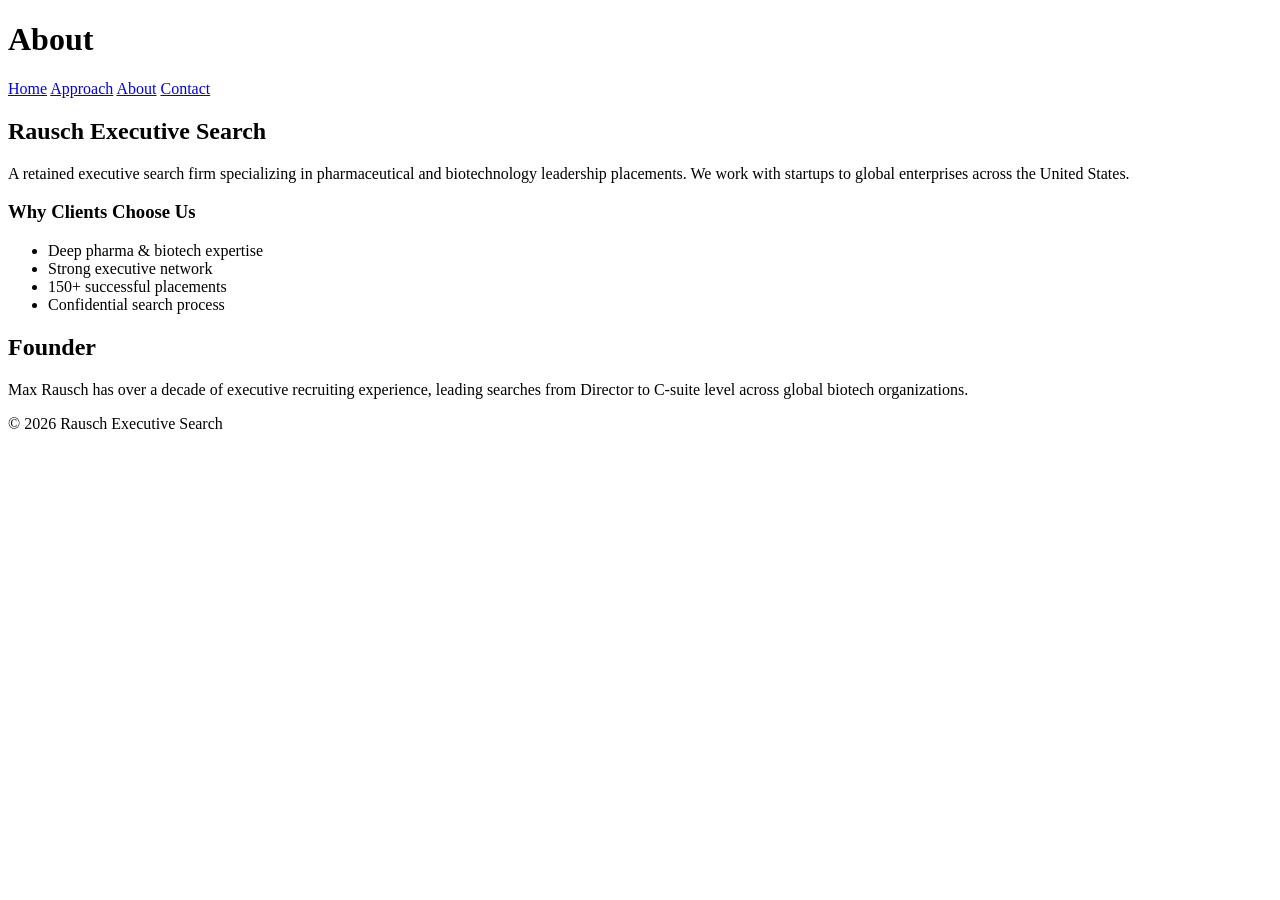
==== about.html @ 9081d70d "Rename file 3 to about.html" ====
<!DOCTYPE html>
<html lang="en">
<head>
<meta charset="UTF-8">
<meta name="viewport" content="width=device-width, initial-scale=1.0">
<title>About</title>
<link rel="stylesheet" href="style.css">
<meta name="description" content="About Rausch Executive Search and founder Max Rausch.">
</head>

<body>

<header>
  <div class="container nav">
    <h1>About</h1>
    <nav>
      <a href="index.html">Home</a>
      <a href="approach.html">Approach</a>
      <a href="about.html">About</a>
      <a href="contact.html">Contact</a>
    </nav>
  </div>
</header>

<section class="section">
  <div class="container">

    <h2>Rausch Executive Search</h2>
    <p>
      A retained executive search firm specializing in pharmaceutical and biotechnology leadership placements.
      We work with startups to global enterprises across the United States.
    </p>

    <div class="card">
      <h3>Why Clients Choose Us</h3>
      <ul>
        <li>Deep pharma & biotech expertise</li>
        <li>Strong executive network</li>
        <li>150+ successful placements</li>
        <li>Confidential search process</li>
      </ul>
    </div>

    <h2>Founder</h2>
    <p>
      Max Rausch has over a decade of executive recruiting experience, leading searches from Director to C-suite level across global biotech organizations.
    </p>

  </div>
</section>

<footer>
  <p>© 2026 Rausch Executive Search</p>
</footer>

</body>
</html>
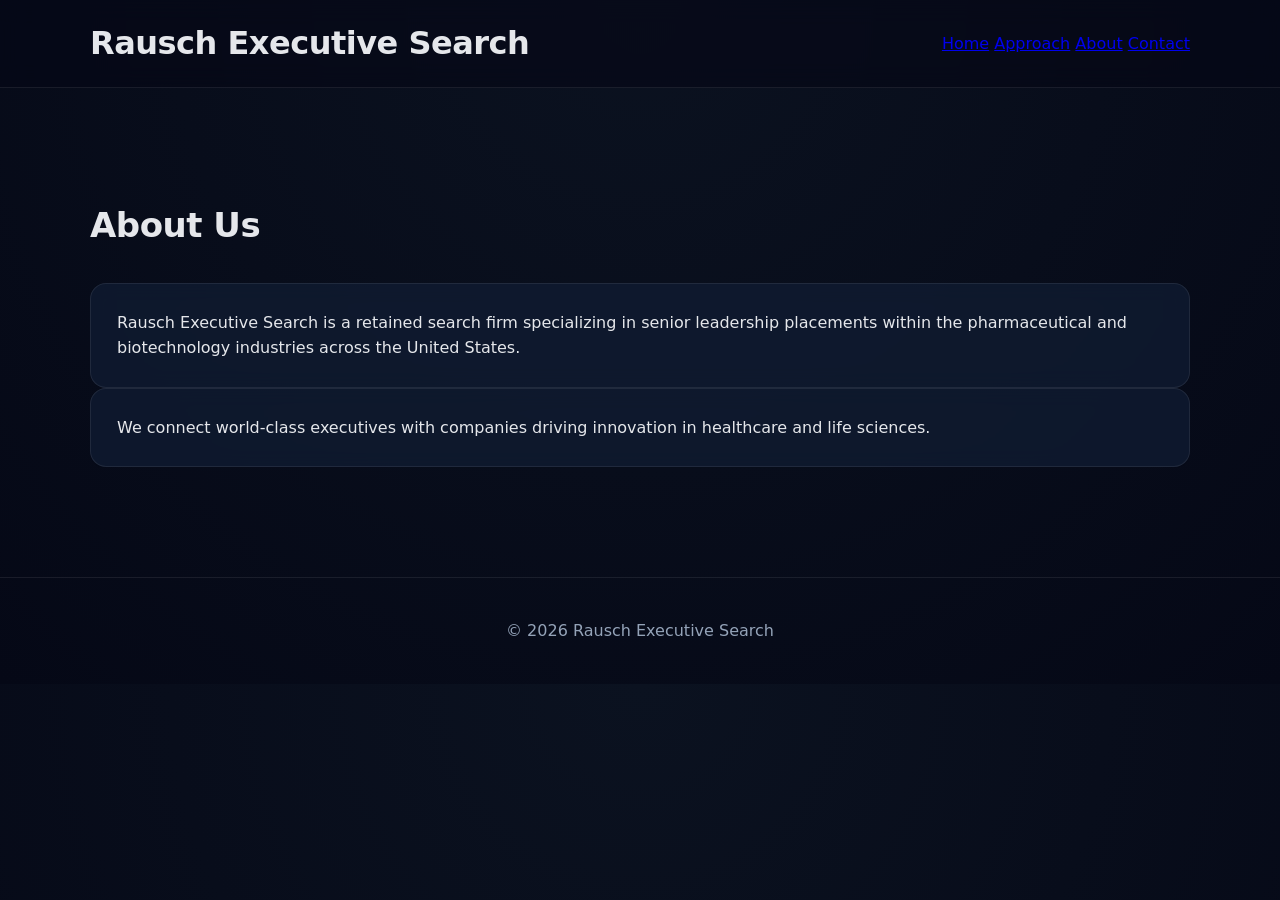
==== commit 634ce927: "Revise content and structure of about.html Updated the About page to enhance content and structure." ====
--- a/about.html
+++ b/about.html
@@ -1,19 +1,19 @@
 <!DOCTYPE html>
 <html lang="en">
 <head>
-<meta charset="UTF-8">
-<meta name="viewport" content="width=device-width, initial-scale=1.0">
+<meta charset="UTF-8" />
+<meta name="viewport" content="width=device-width, initial-scale=1.0" />
 <title>About</title>
-<link rel="stylesheet" href="style.css">
-<meta name="description" content="About Rausch Executive Search and founder Max Rausch.">
+<link rel="stylesheet" href="style.css" />
 </head>
 
 <body>
 
 <header>
   <div class="container nav">
-    <h1>About</h1>
-    <nav>
+    <h1 class="logo">Rausch Executive Search</h1>
+
+    <nav class="nav-links">
       <a href="index.html">Home</a>
       <a href="approach.html">Approach</a>
       <a href="about.html">About</a>
@@ -25,26 +25,19 @@
 <section class="section">
   <div class="container">
 
-    <h2>Rausch Executive Search</h2>
-    <p>
-      A retained executive search firm specializing in pharmaceutical and biotechnology leadership placements.
-      We work with startups to global enterprises across the United States.
-    </p>
+    <h2>About Us</h2>
 
     <div class="card">
-      <h3>Why Clients Choose Us</h3>
-      <ul>
-        <li>Deep pharma & biotech expertise</li>
-        <li>Strong executive network</li>
-        <li>150+ successful placements</li>
-        <li>Confidential search process</li>
-      </ul>
+      <p>
+        Rausch Executive Search is a retained search firm specializing in senior leadership placements within the pharmaceutical and biotechnology industries across the United States.
+      </p>
     </div>
 
-    <h2>Founder</h2>
-    <p>
-      Max Rausch has over a decade of executive recruiting experience, leading searches from Director to C-suite level across global biotech organizations.
-    </p>
+    <div class="card">
+      <p>
+        We connect world-class executives with companies driving innovation in healthcare and life sciences.
+      </p>
+    </div>
 
   </div>
 </section>
--- a/style.css
+++ b/style.css
@@ -0,0 +1,209 @@
+
+:root {
+  --bg: #050816;
+  --surface: #0b1220;
+  --card: rgba(17, 28, 51, 0.75);
+  --text: #e5e7eb;
+  --muted: #94a3b8;
+  --primary: #6366f1;
+  --accent: #38bdf8;
+  --border: rgba(255,255,255,0.08);
+}
+
+/* RESET */
+* {
+  margin: 0;
+  padding: 0;
+  box-sizing: border-box;
+}
+
+html {
+  scroll-behavior: smooth;
+}
+
+/* BODY */
+body {
+  font-family: system-ui, -apple-system, Segoe UI, Roboto, Arial, sans-serif;
+  background: radial-gradient(circle at top, #0b1220, #050816);
+  color: var(--text);
+  line-height: 1.6;
+}
+
+/* CONTAINER */
+.container {
+  width: 92%;
+  max-width: 1100px;
+  margin: auto;
+}
+
+/* HEADER */
+header {
+  position: sticky;
+  top: 0;
+  background: rgba(5, 8, 22, 0.6);
+  backdrop-filter: blur(12px);
+  border-bottom: 1px solid var(--border);
+  z-index: 1000;
+}
+
+.nav {
+  display: flex;
+  justify-content: space-between;
+  align-items: center;
+  padding: 18px 0;
+}
+
+.logo {
+  font-weight: 700;
+  letter-spacing: -0.5px;
+  color: var(--text);
+}
+
+/* HERO */
+.hero {
+  text-align: center;
+  padding: 150px 20px;
+  background: radial-gradient(circle at top, #1e1b4b, #050816);
+  position: relative;
+  overflow: hidden;
+}
+
+.hero h2 {
+  font-size: 48px;
+  letter-spacing: -1px;
+  margin-bottom: 16px;
+}
+
+.hero p {
+  color: var(--muted);
+  font-size: 18px;
+}
+
+/* BUTTON */
+.btn {
+  display: inline-block;
+  margin-top: 28px;
+  padding: 14px 26px;
+  background: linear-gradient(135deg, var(--primary), var(--accent));
+  color: white;
+  text-decoration: none;
+  border-radius: 12px;
+  transition: 0.25s;
+  font-weight: 600;
+}
+
+.btn:hover {
+  transform: translateY(-4px);
+  filter: brightness(1.1);
+}
+
+/* SECTIONS */
+.section {
+  padding: 110px 0;
+}
+
+/* LIGHT SECTION */
+.light {
+  background: rgba(255,255,255,0.02);
+}
+
+/* TITLES */
+.section h2 {
+  font-size: 34px;
+  margin-bottom: 30px;
+  letter-spacing: -0.5px;
+}
+
+/* GRID */
+.grid {
+  display: grid;
+  grid-template-columns: repeat(3, 1fr);
+  gap: 22px;
+}
+
+/* CARDS */
+.card {
+  background: var(--card);
+  border: 1px solid var(--border);
+  padding: 26px;
+  border-radius: 16px;
+  backdrop-filter: blur(10px);
+  transition: 0.3s;
+}
+
+.card:hover {
+  transform: translateY(-8px);
+  border-color: var(--accent);
+  box-shadow: 0 20px 40px rgba(0,0,0,0.4);
+}
+
+/* STATS */
+.stats {
+  background: rgba(255,255,255,0.02);
+  padding: 70px 0;
+}
+
+.stat-grid {
+  display: grid;
+  grid-template-columns: repeat(3, 1fr);
+  text-align: center;
+  gap: 20px;
+}
+
+.stat h3 {
+  font-size: 34px;
+  color: var(--accent);
+}
+
+.stat p {
+  color: var(--muted);
+}
+
+/* FORM */
+.form {
+  display: flex;
+  flex-direction: column;
+  gap: 14px;
+}
+
+.form input,
+.form textarea {
+  padding: 14px;
+  border-radius: 10px;
+  border: 1px solid var(--border);
+  background: rgba(255,255,255,0.03);
+  color: var(--text);
+}
+
+.form button {
+  padding: 14px;
+  border: none;
+  border-radius: 10px;
+  background: linear-gradient(135deg, var(--primary), var(--accent));
+  color: white;
+  cursor: pointer;
+}
+
+/* FOOTER */
+footer {
+  text-align: center;
+  padding: 40px;
+  color: var(--muted);
+  border-top: 1px solid var(--border);
+}
+
+/* MOBILE */
+@media (max-width: 768px) {
+  .grid {
+    grid-template-columns: 1fr;
+  }
+
+  .hero h2 {
+    font-size: 32px;
+  }
+
+  .stat-grid {
+    grid-template-columns: 1fr;
+  }
+}
+
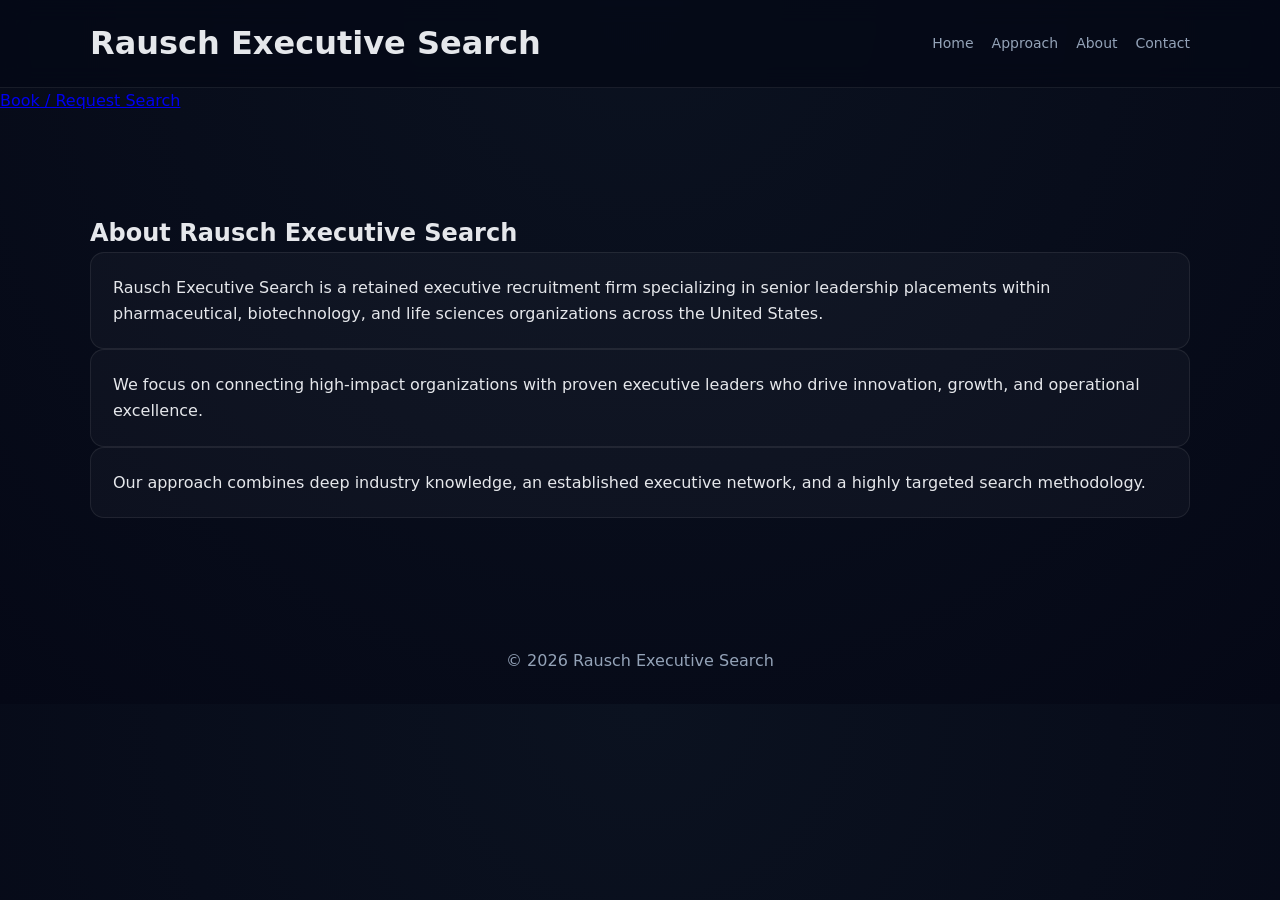
==== commit cd99ff9a: "Revise About section for clarity and detail Updated the content in the About section to enhance clar" ====
--- a/about.html
+++ b/about.html
@@ -22,23 +22,31 @@
   </div>
 </header>
 
+<a class="floating-btn" href="contact.html">Book / Request Search</a>
+
 <section class="section">
   <div class="container">
-
-    <h2>About Us</h2>
+    <h2>About Rausch Executive Search</h2>
 
     <div class="card">
       <p>
-        Rausch Executive Search is a retained search firm specializing in senior leadership placements within the pharmaceutical and biotechnology industries across the United States.
+        Rausch Executive Search is a retained executive recruitment firm specializing in senior leadership placements
+        within pharmaceutical, biotechnology, and life sciences organizations across the United States.
       </p>
     </div>
 
     <div class="card">
       <p>
-        We connect world-class executives with companies driving innovation in healthcare and life sciences.
+        We focus on connecting high-impact organizations with proven executive leaders who drive innovation, growth,
+        and operational excellence.
       </p>
     </div>
 
+    <div class="card">
+      <p>
+        Our approach combines deep industry knowledge, an established executive network, and a highly targeted search methodology.
+      </p>
+    </div>
   </div>
 </section>
 
--- a/style.css
+++ b/style.css
@@ -1,8 +1,6 @@
 
 :root {
   --bg: #050816;
-  --surface: #0b1220;
-  --card: rgba(17, 28, 51, 0.75);
   --text: #e5e7eb;
   --muted: #94a3b8;
   --primary: #6366f1;
@@ -10,200 +8,175 @@
   --border: rgba(255,255,255,0.08);
 }
 
-/* RESET */
 * {
   margin: 0;
   padding: 0;
   box-sizing: border-box;
 }
 
-html {
-  scroll-behavior: smooth;
-}
-
-/* BODY */
 body {
-  font-family: system-ui, -apple-system, Segoe UI, Roboto, Arial, sans-serif;
+  font-family: system-ui, Arial;
   background: radial-gradient(circle at top, #0b1220, #050816);
   color: var(--text);
   line-height: 1.6;
 }
 
-/* CONTAINER */
 .container {
   width: 92%;
   max-width: 1100px;
   margin: auto;
 }
 
-/* HEADER */
+/* NAV */
 header {
   position: sticky;
   top: 0;
-  background: rgba(5, 8, 22, 0.6);
+  background: rgba(5,8,22,0.75);
   backdrop-filter: blur(12px);
   border-bottom: 1px solid var(--border);
-  z-index: 1000;
 }
 
 .nav {
   display: flex;
   justify-content: space-between;
+  padding: 18px 0;
   align-items: center;
-  padding: 18px 0;
 }
 
 .logo {
   font-weight: 700;
-  letter-spacing: -0.5px;
-  color: var(--text);
+}
+
+.nav-links {
+  display: flex;
+  gap: 18px;
+}
+
+.nav-links a {
+  color: var(--muted);
+  text-decoration: none;
+  font-size: 14px;
+}
+
+.nav-links a:hover {
+  color: var(--accent);
 }
 
 /* HERO */
 .hero {
   text-align: center;
-  padding: 150px 20px;
-  background: radial-gradient(circle at top, #1e1b4b, #050816);
-  position: relative;
-  overflow: hidden;
+  padding: 140px 20px;
 }
 
 .hero h2 {
-  font-size: 48px;
-  letter-spacing: -1px;
-  margin-bottom: 16px;
+  font-size: 42px;
 }
 
 .hero p {
   color: var(--muted);
-  font-size: 18px;
+  margin-top: 10px;
 }
 
-/* BUTTON */
 .btn {
   display: inline-block;
-  margin-top: 28px;
+  margin-top: 24px;
   padding: 14px 26px;
   background: linear-gradient(135deg, var(--primary), var(--accent));
   color: white;
+  border-radius: 12px;
   text-decoration: none;
-  border-radius: 12px;
-  transition: 0.25s;
-  font-weight: 600;
-}
-
-.btn:hover {
-  transform: translateY(-4px);
-  filter: brightness(1.1);
 }
 
 /* SECTIONS */
 .section {
-  padding: 110px 0;
+  padding: 100px 0;
 }
 
-/* LIGHT SECTION */
 .light {
   background: rgba(255,255,255,0.02);
-}
-
-/* TITLES */
-.section h2 {
-  font-size: 34px;
-  margin-bottom: 30px;
-  letter-spacing: -0.5px;
 }
 
 /* GRID */
 .grid {
   display: grid;
   grid-template-columns: repeat(3, 1fr);
-  gap: 22px;
+  gap: 20px;
 }
 
 /* CARDS */
 .card {
-  background: var(--card);
+  background: rgba(255,255,255,0.03);
   border: 1px solid var(--border);
-  padding: 26px;
-  border-radius: 16px;
-  backdrop-filter: blur(10px);
-  transition: 0.3s;
+  padding: 22px;
+  border-radius: 14px;
 }
 
-.card:hover {
-  transform: translateY(-8px);
-  border-color: var(--accent);
-  box-shadow: 0 20px 40px rgba(0,0,0,0.4);
+/* STEPS */
+.steps .step {
+  padding: 14px;
+  border-left: 3px solid var(--accent);
+  margin-bottom: 10px;
 }
 
 /* STATS */
 .stats {
-  background: rgba(255,255,255,0.02);
-  padding: 70px 0;
+  padding: 60px 0;
 }
 
 .stat-grid {
   display: grid;
   grid-template-columns: repeat(3, 1fr);
   text-align: center;
-  gap: 20px;
 }
 
 .stat h3 {
-  font-size: 34px;
   color: var(--accent);
 }
 
-.stat p {
-  color: var(--muted);
+/* CTA */
+.cta {
+  text-align: center;
+  padding: 90px 20px;
+  background: rgba(255,255,255,0.02);
 }
 
 /* FORM */
 .form {
   display: flex;
   flex-direction: column;
-  gap: 14px;
+  gap: 12px;
 }
 
-.form input,
-.form textarea {
-  padding: 14px;
-  border-radius: 10px;
+input, textarea {
+  padding: 12px;
+  border-radius: 8px;
   border: 1px solid var(--border);
-  background: rgba(255,255,255,0.03);
-  color: var(--text);
+  background: transparent;
+  color: white;
 }
 
-.form button {
-  padding: 14px;
+button {
+  padding: 12px;
   border: none;
-  border-radius: 10px;
   background: linear-gradient(135deg, var(--primary), var(--accent));
   color: white;
-  cursor: pointer;
+  border-radius: 10px;
 }
 
 /* FOOTER */
 footer {
   text-align: center;
-  padding: 40px;
+  padding: 30px;
   color: var(--muted);
-  border-top: 1px solid var(--border);
 }
 
 /* MOBILE */
 @media (max-width: 768px) {
-  .grid {
+  .grid, .stat-grid {
     grid-template-columns: 1fr;
   }
 
   .hero h2 {
-    font-size: 32px;
-  }
-
-  .stat-grid {
-    grid-template-columns: 1fr;
+    font-size: 28px;
   }
 }
-
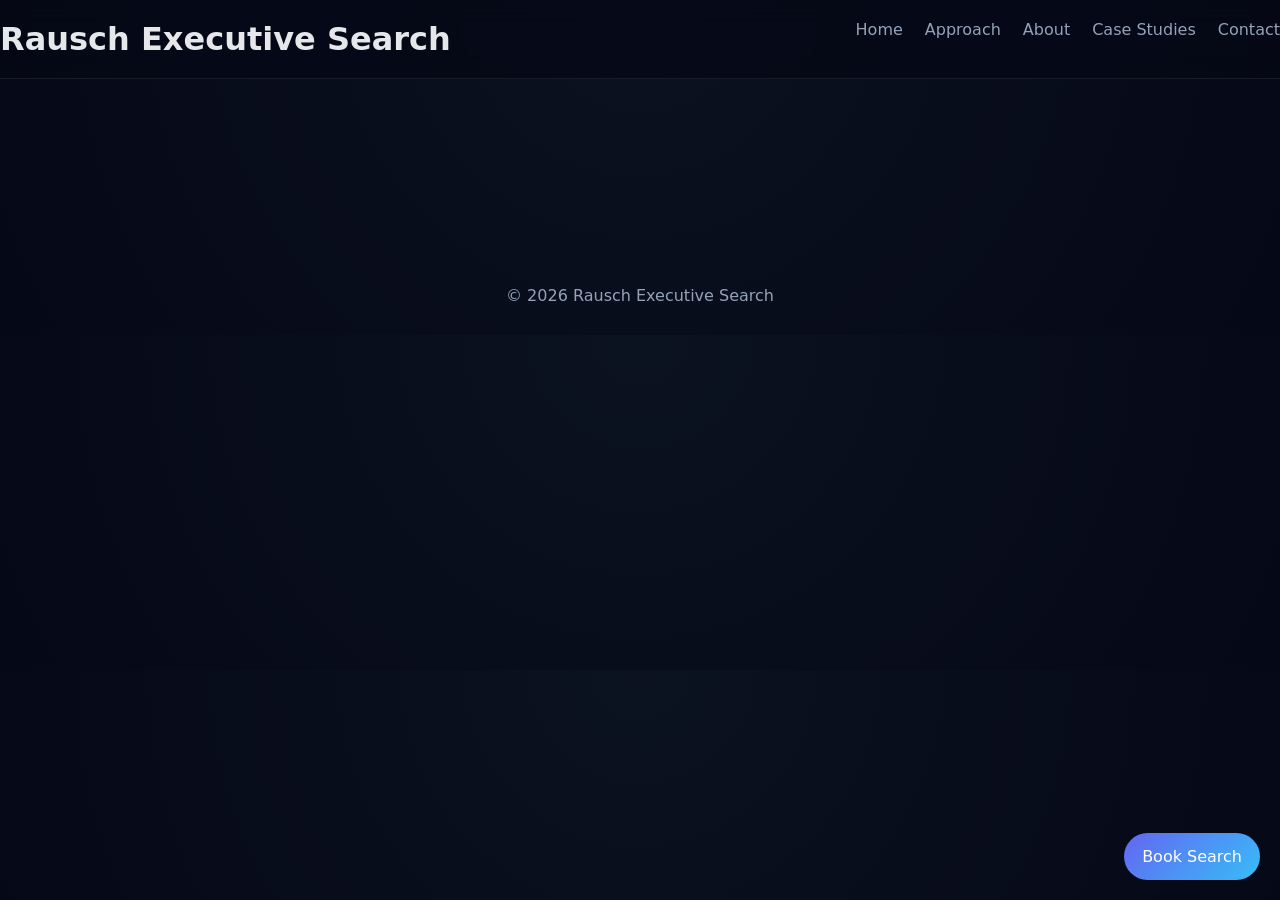
==== commit 129dcdfb: "Revise About section and update navigation links Updated content and structure in the About section " ====
--- a/about.html
+++ b/about.html
@@ -17,35 +17,24 @@
       <a href="index.html">Home</a>
       <a href="approach.html">Approach</a>
       <a href="about.html">About</a>
+      <a href="case-studies.html">Case Studies</a>
       <a href="contact.html">Contact</a>
     </nav>
   </div>
 </header>
 
-<a class="floating-btn" href="contact.html">Book / Request Search</a>
+<a class="floating-btn" href="contact.html">Book Search</a>
 
-<section class="section">
+<section class="section reveal">
   <div class="container">
-    <h2>About Rausch Executive Search</h2>
+    <h2>About Us</h2>
 
     <div class="card">
-      <p>
-        Rausch Executive Search is a retained executive recruitment firm specializing in senior leadership placements
-        within pharmaceutical, biotechnology, and life sciences organizations across the United States.
-      </p>
+      <p>Rausch Executive Search is a retained executive recruitment firm specializing in senior leadership placements within pharmaceutical and biotechnology industries.</p>
     </div>
 
     <div class="card">
-      <p>
-        We focus on connecting high-impact organizations with proven executive leaders who drive innovation, growth,
-        and operational excellence.
-      </p>
-    </div>
-
-    <div class="card">
-      <p>
-        Our approach combines deep industry knowledge, an established executive network, and a highly targeted search methodology.
-      </p>
+      <p>We connect world-class executives with organizations driving innovation in healthcare and life sciences.</p>
     </div>
   </div>
 </section>
@@ -54,5 +43,6 @@
   <p>© 2026 Rausch Executive Search</p>
 </footer>
 
+<script src="script.js"></script>
 </body>
 </html>
--- a/style.css
+++ b/style.css
@@ -18,44 +18,31 @@
   font-family: system-ui, Arial;
   background: radial-gradient(circle at top, #0b1220, #050816);
   color: var(--text);
-  line-height: 1.6;
-}
-
-.container {
-  width: 92%;
-  max-width: 1100px;
-  margin: auto;
 }
 
 /* NAV */
 header {
   position: sticky;
   top: 0;
-  background: rgba(5,8,22,0.75);
-  backdrop-filter: blur(12px);
+  background: rgba(5,8,22,0.8);
+  backdrop-filter: blur(14px);
   border-bottom: 1px solid var(--border);
 }
 
 .nav {
   display: flex;
   justify-content: space-between;
-  padding: 18px 0;
-  align-items: center;
-}
-
-.logo {
-  font-weight: 700;
+  padding: 20px 0;
 }
 
 .nav-links {
   display: flex;
-  gap: 18px;
+  gap: 22px;
 }
 
 .nav-links a {
   color: var(--muted);
   text-decoration: none;
-  font-size: 14px;
 }
 
 .nav-links a:hover {
@@ -68,32 +55,15 @@
   padding: 140px 20px;
 }
 
-.hero h2 {
-  font-size: 42px;
-}
-
-.hero p {
-  color: var(--muted);
-  margin-top: 10px;
-}
-
+/* BUTTON */
 .btn {
   display: inline-block;
-  margin-top: 24px;
+  margin-top: 20px;
   padding: 14px 26px;
   background: linear-gradient(135deg, var(--primary), var(--accent));
+  border-radius: 12px;
   color: white;
-  border-radius: 12px;
   text-decoration: none;
-}
-
-/* SECTIONS */
-.section {
-  padding: 100px 0;
-}
-
-.light {
-  background: rgba(255,255,255,0.02);
 }
 
 /* GRID */
@@ -103,34 +73,25 @@
   gap: 20px;
 }
 
-/* CARDS */
+/* CARD */
 .card {
   background: rgba(255,255,255,0.03);
   border: 1px solid var(--border);
   padding: 22px;
   border-radius: 14px;
+  transition: 0.3s;
 }
 
-/* STEPS */
-.steps .step {
-  padding: 14px;
-  border-left: 3px solid var(--accent);
-  margin-bottom: 10px;
+.card:hover {
+  transform: translateY(-6px);
 }
 
-/* STATS */
-.stats {
-  padding: 60px 0;
-}
-
-.stat-grid {
-  display: grid;
-  grid-template-columns: repeat(3, 1fr);
-  text-align: center;
-}
-
-.stat h3 {
-  color: var(--accent);
+/* LOGOS */
+.logo-strip {
+  display: flex;
+  justify-content: space-around;
+  opacity: 0.6;
+  padding: 30px 0;
 }
 
 /* CTA */
@@ -140,27 +101,29 @@
   background: rgba(255,255,255,0.02);
 }
 
-/* FORM */
-.form {
-  display: flex;
-  flex-direction: column;
-  gap: 12px;
+/* FLOATING BUTTON */
+.floating-btn {
+  position: fixed;
+  bottom: 20px;
+  right: 20px;
+  background: linear-gradient(135deg, var(--primary), var(--accent));
+  padding: 14px 18px;
+  border-radius: 999px;
+  color: white;
+  text-decoration: none;
+  z-index: 999;
 }
 
-input, textarea {
-  padding: 12px;
-  border-radius: 8px;
-  border: 1px solid var(--border);
-  background: transparent;
-  color: white;
+/* REVEAL ANIMATION */
+.reveal {
+  opacity: 0;
+  transform: translateY(20px);
+  transition: 0.6s ease;
 }
 
-button {
-  padding: 12px;
-  border: none;
-  background: linear-gradient(135deg, var(--primary), var(--accent));
-  color: white;
-  border-radius: 10px;
+.reveal.show {
+  opacity: 1;
+  transform: translateY(0);
 }
 
 /* FOOTER */
@@ -171,12 +134,6 @@
 }
 
 /* MOBILE */
-@media (max-width: 768px) {
-  .grid, .stat-grid {
-    grid-template-columns: 1fr;
-  }
-
-  .hero h2 {
-    font-size: 28px;
-  }
+@media(max-width:768px){
+  .grid { grid-template-columns: 1fr; }
 }
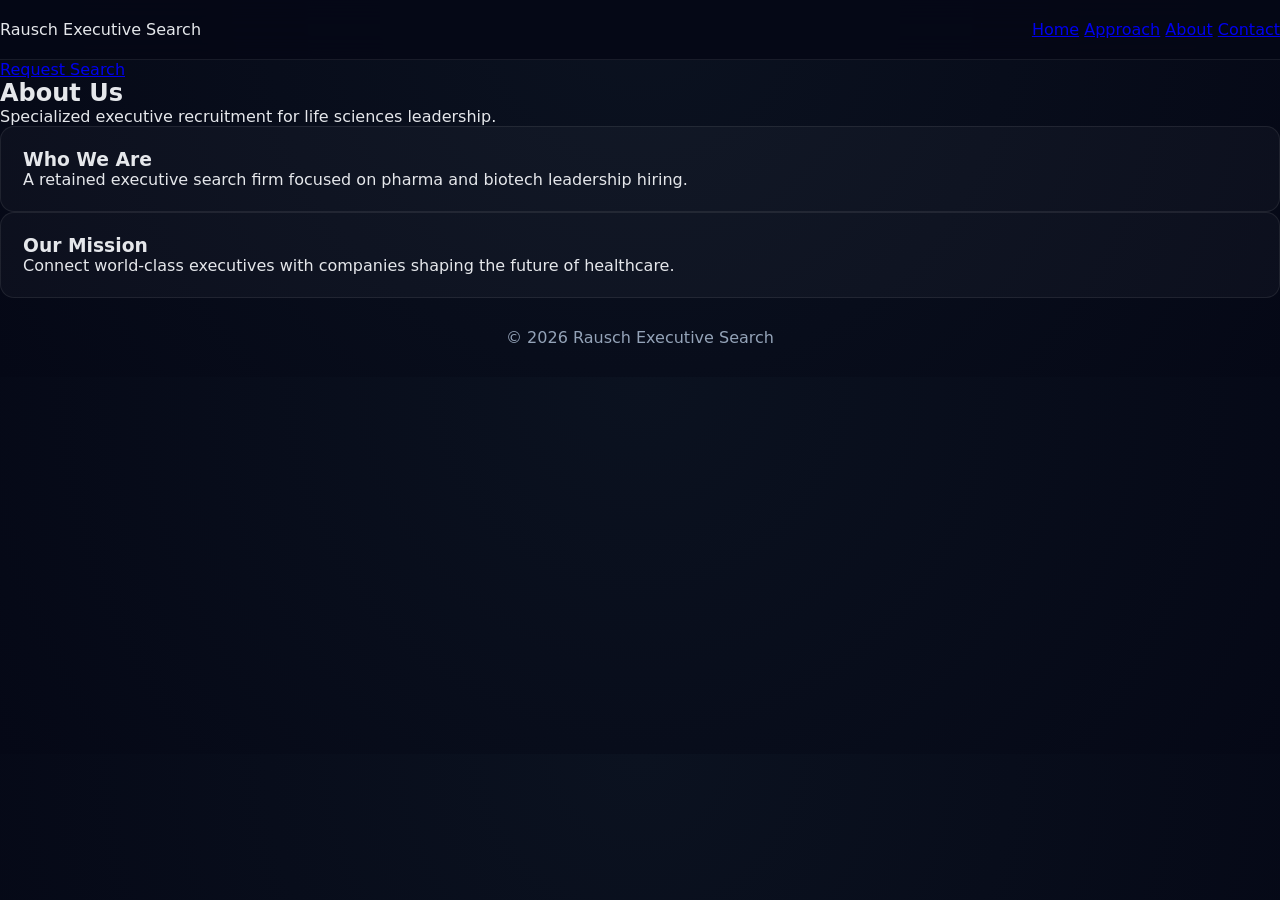
==== commit a9b63e0c: "Refactor about.html structure and content" ====
--- a/about.html
+++ b/about.html
@@ -1,41 +1,46 @@
 <!DOCTYPE html>
 <html lang="en">
 <head>
-<meta charset="UTF-8" />
-<meta name="viewport" content="width=device-width, initial-scale=1.0" />
+<meta charset="UTF-8">
+<meta name="viewport" content="width=device-width, initial-scale=1.0">
 <title>About</title>
-<link rel="stylesheet" href="style.css" />
+<link rel="stylesheet" href="style.css">
 </head>
 
 <body>
 
 <header>
-  <div class="container nav">
-    <h1 class="logo">Rausch Executive Search</h1>
-
-    <nav class="nav-links">
+  <div class="nav">
+    <div class="logo">Rausch Executive Search</div>
+    <div class="links">
       <a href="index.html">Home</a>
       <a href="approach.html">Approach</a>
       <a href="about.html">About</a>
-      <a href="case-studies.html">Case Studies</a>
       <a href="contact.html">Contact</a>
-    </nav>
+    </div>
   </div>
 </header>
 
-<a class="floating-btn" href="contact.html">Book Search</a>
+<a class="floating" href="contact.html">Request Search</a>
 
-<section class="section reveal">
+<section class="hero-small">
+  <h1>About Us</h1>
+  <p>Specialized executive recruitment for life sciences leadership.</p>
+</section>
+
+<section class="section">
   <div class="container">
-    <h2>About Us</h2>
 
     <div class="card">
-      <p>Rausch Executive Search is a retained executive recruitment firm specializing in senior leadership placements within pharmaceutical and biotechnology industries.</p>
+      <h3>Who We Are</h3>
+      <p>A retained executive search firm focused on pharma and biotech leadership hiring.</p>
     </div>
 
     <div class="card">
-      <p>We connect world-class executives with organizations driving innovation in healthcare and life sciences.</p>
+      <h3>Our Mission</h3>
+      <p>Connect world-class executives with companies shaping the future of healthcare.</p>
     </div>
+
   </div>
 </section>
 
--- a/style.css
+++ b/style.css
@@ -1,4 +1,3 @@
-
 :root {
   --bg: #050816;
   --text: #e5e7eb;
@@ -24,7 +23,7 @@
 header {
   position: sticky;
   top: 0;
-  background: rgba(5,8,22,0.8);
+  background: rgba(5,8,22,0.85);
   backdrop-filter: blur(14px);
   border-bottom: 1px solid var(--border);
 }
@@ -79,19 +78,6 @@
   border: 1px solid var(--border);
   padding: 22px;
   border-radius: 14px;
-  transition: 0.3s;
-}
-
-.card:hover {
-  transform: translateY(-6px);
-}
-
-/* LOGOS */
-.logo-strip {
-  display: flex;
-  justify-content: space-around;
-  opacity: 0.6;
-  padding: 30px 0;
 }
 
 /* CTA */
@@ -111,10 +97,10 @@
   border-radius: 999px;
   color: white;
   text-decoration: none;
-  z-index: 999;
+  z-index: 9999;
 }
 
-/* REVEAL ANIMATION */
+/* ANIMATION */
 .reveal {
   opacity: 0;
   transform: translateY(20px);
@@ -133,7 +119,6 @@
   color: var(--muted);
 }
 
-/* MOBILE */
 @media(max-width:768px){
   .grid { grid-template-columns: 1fr; }
 }
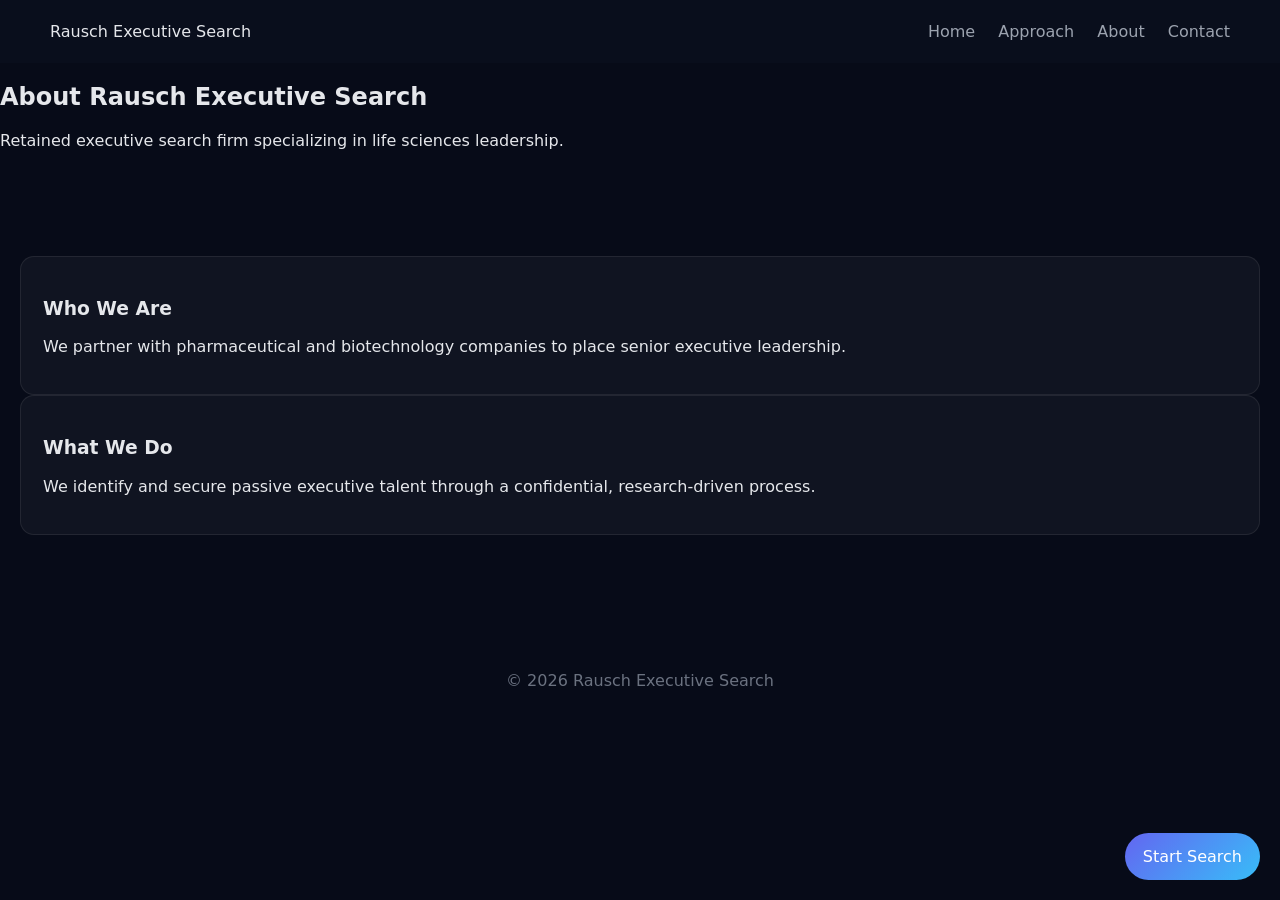
==== commit dde7bdd7: "Refactor about.html for improved structure and content" ====
--- a/about.html
+++ b/about.html
@@ -1,5 +1,5 @@
 <!DOCTYPE html>
-<html lang="en">
+<html>
 <head>
 <meta charset="UTF-8">
 <meta name="viewport" content="width=device-width, initial-scale=1.0">
@@ -9,36 +9,35 @@
 
 <body>
 
-<header>
-  <div class="nav">
-    <div class="logo">Rausch Executive Search</div>
-    <div class="links">
-      <a href="index.html">Home</a>
-      <a href="approach.html">Approach</a>
-      <a href="about.html">About</a>
-      <a href="contact.html">Contact</a>
-    </div>
+<header class="nav">
+  <div class="logo">Rausch Executive Search</div>
+
+  <div class="links">
+    <a href="index.html">Home</a>
+    <a href="approach.html">Approach</a>
+    <a href="about.html">About</a>
+    <a href="contact.html">Contact</a>
   </div>
 </header>
 
-<a class="floating" href="contact.html">Request Search</a>
+<a class="floating" href="contact.html">Start Search</a>
 
-<section class="hero-small">
-  <h1>About Us</h1>
-  <p>Specialized executive recruitment for life sciences leadership.</p>
+<section class="page-hero">
+  <h1>About Rausch Executive Search</h1>
+  <p>Retained executive search firm specializing in life sciences leadership.</p>
 </section>
 
 <section class="section">
   <div class="container">
 
-    <div class="card">
+    <div class="card large">
       <h3>Who We Are</h3>
-      <p>A retained executive search firm focused on pharma and biotech leadership hiring.</p>
+      <p>We partner with pharmaceutical and biotechnology companies to place senior executive leadership.</p>
     </div>
 
-    <div class="card">
-      <h3>Our Mission</h3>
-      <p>Connect world-class executives with companies shaping the future of healthcare.</p>
+    <div class="card large">
+      <h3>What We Do</h3>
+      <p>We identify and secure passive executive talent through a confidential, research-driven process.</p>
     </div>
 
   </div>
@@ -48,6 +47,5 @@
   <p>© 2026 Rausch Executive Search</p>
 </footer>
 
-<script src="script.js"></script>
 </body>
 </html>
--- a/style.css
+++ b/style.css
@@ -1,65 +1,61 @@
-:root {
-  --bg: #050816;
-  --text: #e5e7eb;
-  --muted: #94a3b8;
-  --primary: #6366f1;
-  --accent: #38bdf8;
-  --border: rgba(255,255,255,0.08);
-}
-
-* {
+body {
   margin: 0;
-  padding: 0;
-  box-sizing: border-box;
-}
-
-body {
-  font-family: system-ui, Arial;
-  background: radial-gradient(circle at top, #0b1220, #050816);
-  color: var(--text);
+  font-family: system-ui;
+  background: #070b18;
+  color: #e5e7eb;
 }
 
 /* NAV */
-header {
-  position: sticky;
-  top: 0;
-  background: rgba(5,8,22,0.85);
-  backdrop-filter: blur(14px);
-  border-bottom: 1px solid var(--border);
-}
-
 .nav {
   display: flex;
   justify-content: space-between;
-  padding: 20px 0;
+  padding: 22px 50px;
+  background: rgba(10,15,30,0.8);
+  backdrop-filter: blur(10px);
 }
 
-.nav-links {
-  display: flex;
-  gap: 22px;
-}
-
-.nav-links a {
-  color: var(--muted);
+.links a {
+  margin-left: 18px;
+  color: #9ca3af;
   text-decoration: none;
 }
 
-.nav-links a:hover {
-  color: var(--accent);
+.links a:hover {
+  color: white;
 }
 
 /* HERO */
 .hero {
+  padding: 160px 20px;
   text-align: center;
-  padding: 140px 20px;
+}
+
+.hero-inner {
+  max-width: 850px;
+  margin: auto;
+}
+
+.hero h1 {
+  font-size: 52px;
+}
+
+.hero p {
+  color: #9ca3af;
+  margin-top: 10px;
+}
+
+/* SMALL HERO */
+.hero-small {
+  padding: 120px 20px 40px;
+  text-align: center;
 }
 
 /* BUTTON */
 .btn {
   display: inline-block;
   margin-top: 20px;
-  padding: 14px 26px;
-  background: linear-gradient(135deg, var(--primary), var(--accent));
+  padding: 14px 24px;
+  background: linear-gradient(135deg,#6366f1,#38bdf8);
   border-radius: 12px;
   color: white;
   text-decoration: none;
@@ -68,57 +64,63 @@
 /* GRID */
 .grid {
   display: grid;
-  grid-template-columns: repeat(3, 1fr);
+  grid-template-columns: repeat(3,1fr);
+  gap: 20px;
+}
+
+/* PROCESS */
+.process-grid {
+  display: grid;
+  grid-template-columns: repeat(2,1fr);
   gap: 20px;
 }
 
 /* CARD */
 .card {
-  background: rgba(255,255,255,0.03);
-  border: 1px solid var(--border);
+  background: rgba(255,255,255,0.04);
+  border: 1px solid rgba(255,255,255,0.08);
   padding: 22px;
   border-radius: 14px;
+}
+
+/* SECTION */
+.section {
+  padding: 90px 20px;
+}
+
+.center {
+  text-align: center;
 }
 
 /* CTA */
 .cta {
   text-align: center;
-  padding: 90px 20px;
+  padding: 120px 20px;
   background: rgba(255,255,255,0.02);
 }
 
 /* FLOATING BUTTON */
-.floating-btn {
+.floating {
   position: fixed;
   bottom: 20px;
   right: 20px;
-  background: linear-gradient(135deg, var(--primary), var(--accent));
+  background: linear-gradient(135deg,#6366f1,#38bdf8);
   padding: 14px 18px;
   border-radius: 999px;
   color: white;
   text-decoration: none;
-  z-index: 9999;
-}
-
-/* ANIMATION */
-.reveal {
-  opacity: 0;
-  transform: translateY(20px);
-  transition: 0.6s ease;
-}
-
-.reveal.show {
-  opacity: 1;
-  transform: translateY(0);
 }
 
 /* FOOTER */
 footer {
   text-align: center;
   padding: 30px;
-  color: var(--muted);
+  color: #6b7280;
 }
 
+/* MOBILE */
 @media(max-width:768px){
   .grid { grid-template-columns: 1fr; }
+  .process-grid { grid-template-columns: 1fr; }
+  .hero h1 { font-size: 36px; }
 }
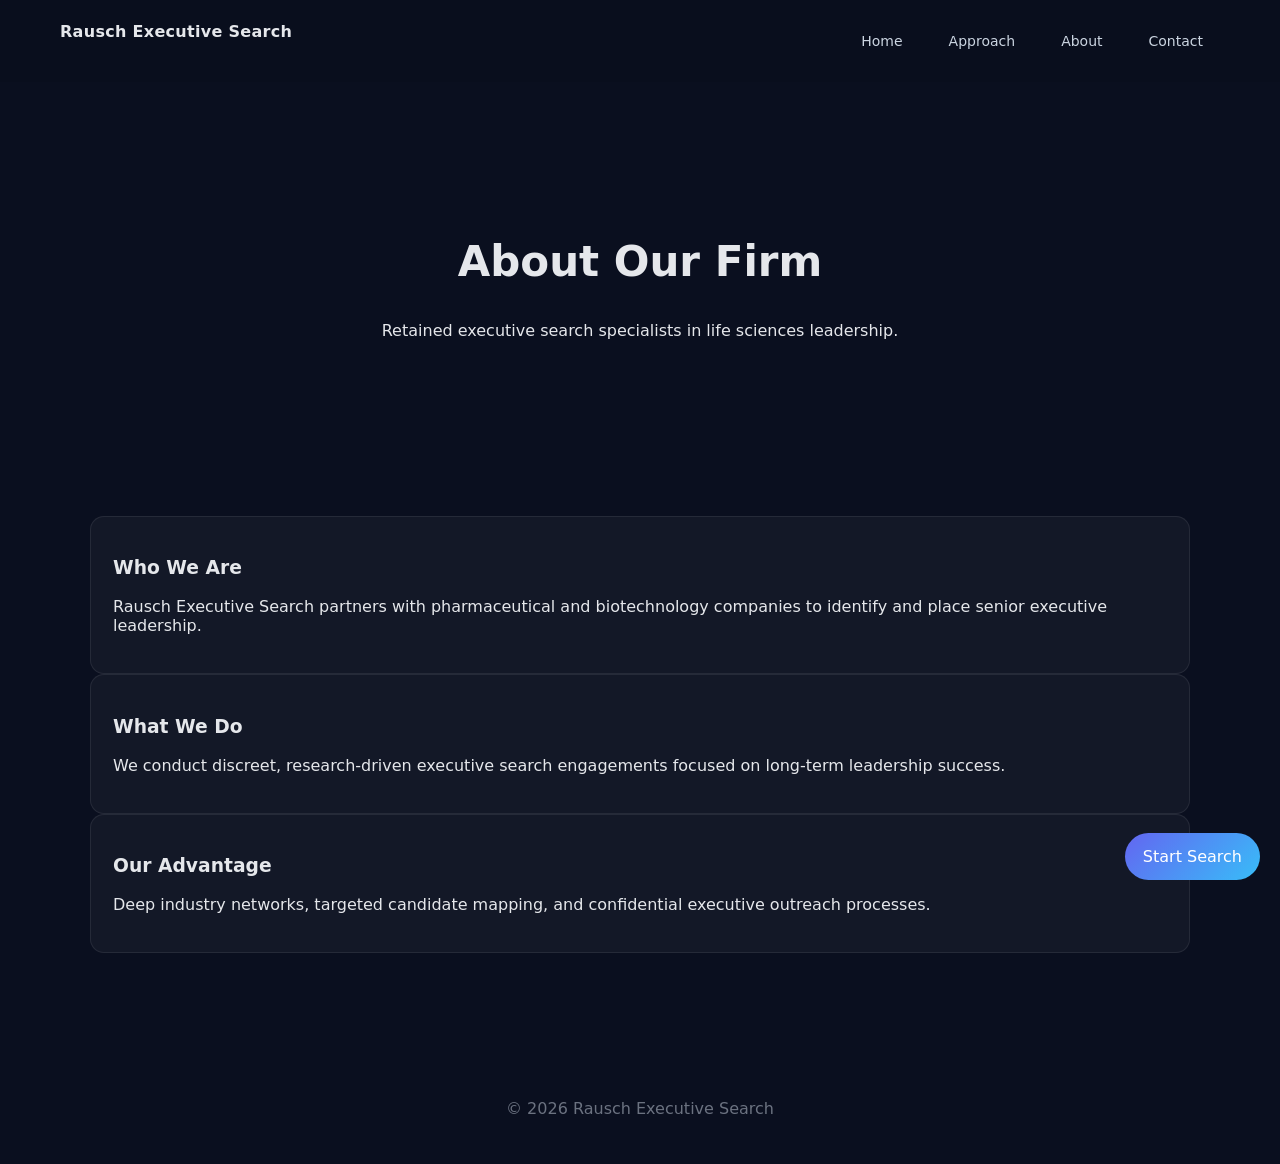
==== commit 5774ef4c: "Revise About section for clarity and detail Updated the content to better reflect the firm's focus a" ====
--- a/about.html
+++ b/about.html
@@ -23,8 +23,8 @@
 <a class="floating" href="contact.html">Start Search</a>
 
 <section class="page-hero">
-  <h1>About Rausch Executive Search</h1>
-  <p>Retained executive search firm specializing in life sciences leadership.</p>
+  <h1>About Our Firm</h1>
+  <p>Retained executive search specialists in life sciences leadership.</p>
 </section>
 
 <section class="section">
@@ -32,12 +32,23 @@
 
     <div class="card large">
       <h3>Who We Are</h3>
-      <p>We partner with pharmaceutical and biotechnology companies to place senior executive leadership.</p>
+      <p>
+        Rausch Executive Search partners with pharmaceutical and biotechnology companies to identify and place senior executive leadership.
+      </p>
     </div>
 
     <div class="card large">
       <h3>What We Do</h3>
-      <p>We identify and secure passive executive talent through a confidential, research-driven process.</p>
+      <p>
+        We conduct discreet, research-driven executive search engagements focused on long-term leadership success.
+      </p>
+    </div>
+
+    <div class="card large">
+      <h3>Our Advantage</h3>
+      <p>
+        Deep industry networks, targeted candidate mapping, and confidential executive outreach processes.
+      </p>
     </div>
 
   </div>
--- a/style.css
+++ b/style.css
@@ -1,7 +1,7 @@
 body {
   margin: 0;
   font-family: system-ui;
-  background: #070b18;
+  background: #0a0f1f;
   color: #e5e7eb;
 }
 
@@ -9,56 +9,98 @@
 .nav {
   display: flex;
   justify-content: space-between;
-  padding: 22px 50px;
-  background: rgba(10,15,30,0.8);
+  padding: 22px 60px;
+  background: rgba(10,15,30,0.85);
   backdrop-filter: blur(10px);
 }
 
+.logo {
+  font-weight: 600;
+  letter-spacing: 0.3px;
+}
+
+.links {
+  display: flex;
+  gap: 12px;
+}
+
 .links a {
-  margin-left: 18px;
-  color: #9ca3af;
+  padding: 10px 16px;
+  border-radius: 999px;
   text-decoration: none;
+  color: #cbd5e1;
+  font-size: 14px;
+  border: 1px solid transparent;
 }
 
 .links a:hover {
+  border: 1px solid rgba(255,255,255,0.2);
   color: white;
 }
 
 /* HERO */
 .hero {
-  padding: 160px 20px;
+  padding: 170px 20px;
   text-align: center;
 }
 
 .hero-inner {
-  max-width: 850px;
+  max-width: 900px;
   margin: auto;
 }
 
 .hero h1 {
-  font-size: 52px;
+  font-size: 54px;
+  line-height: 1.05;
 }
 
 .hero p {
   color: #9ca3af;
-  margin-top: 10px;
+  margin-top: 14px;
+  font-size: 18px;
 }
 
-/* SMALL HERO */
-.hero-small {
-  padding: 120px 20px 40px;
+/* PAGE HERO */
+.page-hero {
+  padding: 120px 20px 60px;
   text-align: center;
 }
 
-/* BUTTON */
+.page-hero h1 {
+  font-size: 42px;
+}
+
+/* BUTTONS */
+.btn-row {
+  margin-top: 30px;
+}
+
 .btn {
+  padding: 14px 22px;
+  border-radius: 12px;
+  text-decoration: none;
   display: inline-block;
-  margin-top: 20px;
-  padding: 14px 24px;
+  margin: 6px;
+}
+
+.primary {
   background: linear-gradient(135deg,#6366f1,#38bdf8);
-  border-radius: 12px;
   color: white;
-  text-decoration: none;
+}
+
+.secondary {
+  border: 1px solid #334155;
+  color: white;
+}
+
+/* SECTION */
+.section {
+  padding: 100px 20px;
+}
+
+.container {
+  max-width: 1100px;
+  margin: auto;
 }
 
 /* GRID */
@@ -68,8 +110,8 @@
   gap: 20px;
 }
 
-/* PROCESS */
-.process-grid {
+/* STEPS */
+.steps {
   display: grid;
   grid-template-columns: repeat(2,1fr);
   gap: 20px;
@@ -83,23 +125,7 @@
   border-radius: 14px;
 }
 
-/* SECTION */
-.section {
-  padding: 90px 20px;
-}
-
-.center {
-  text-align: center;
-}
-
-/* CTA */
-.cta {
-  text-align: center;
-  padding: 120px 20px;
-  background: rgba(255,255,255,0.02);
-}
-
-/* FLOATING BUTTON */
+/* FLOATING */
 .floating {
   position: fixed;
   bottom: 20px;
@@ -118,9 +144,8 @@
   color: #6b7280;
 }
 
-/* MOBILE */
 @media(max-width:768px){
   .grid { grid-template-columns: 1fr; }
-  .process-grid { grid-template-columns: 1fr; }
+  .steps { grid-template-columns: 1fr; }
   .hero h1 { font-size: 36px; }
 }
